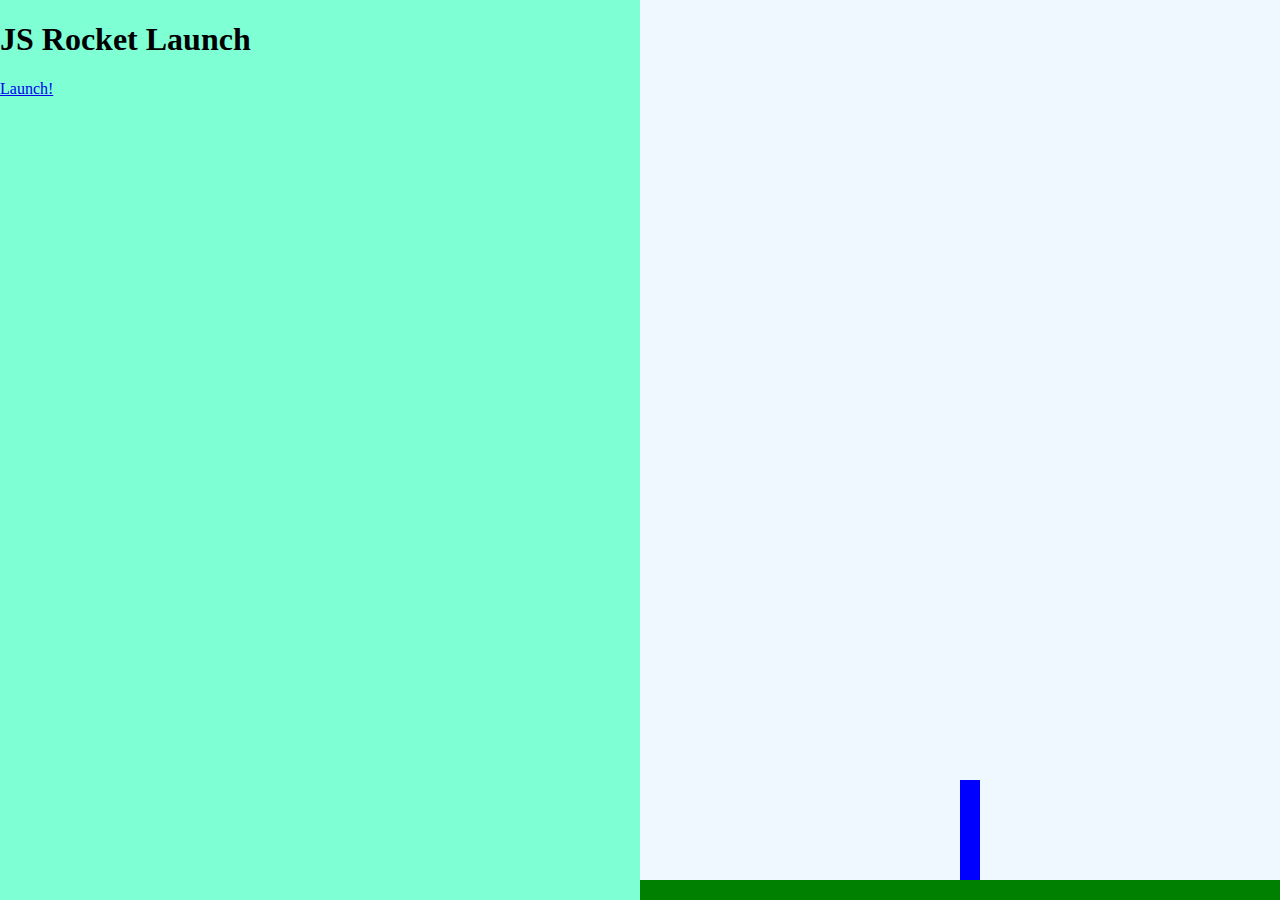
==== rocket.html @ a49933fc "alldamnstuff" ====
<!DOCTYPE html>
<html>
<head>
	<title>Rocket Launch sequence!</title>
	<link rel="stylesheet" type="text/css" href="css/rocket.css">
	<script type="text/javascript" src="js/rocket.js"></script>
</head>
<body class="body-state1">
	<div class="left">
		<div class="state1">
			<h1>JS Rocket Launch</h1>
			<a href="#" class="button" onclick="changeState(2);">Launch!</a>
		</div>
		
		<div class="state2">
			<h1 id="countdown">10</h1>
			<a href="#" class="button" onclick="changeState(1);">Abort!</a>
		</div>
		
		<div class="state3">
			<h1>Lift Off!</h1>
		</div>

		<div class="state4">
			<h1>Well done!</h1>
			<a href="#" class="button" onclick="changeState(1);">Do it again!</a>
		</div>

		<div class="state5">
			<h1>Oh no!!!!</h1>
			<a href="#" class="button" onclick="changeState(1);">Try again!</a>
		</div>
	</div>
	<div class="right">
		<div class="ground"></div>
		<div class="rocket"></div>
	</div>
</body>
</html>
---- css/rocket.css ----
.left{
	background-color: aquamarine;
	position: fixed;
	width: 50%;
	height: 100%;
	top: 0;
	left: 0;
}

.right{
	background-color: aliceblue;
	position: fixed;
	width: 50%;
	height: 100%;
	top: 0;
	right: 0;
}

.ground{
	background-color: green;
	position: absolute;
	bottom: 0;
	left: 0;
	width: 100%;
	height: 20px;
}

.rocket{
	position: absolute;
	left: 50%;
	bottom: 20px;
	width: 20px;
	height: 100px;
	background-color: blue;
	transition: bottom 10000ms;
}

body.body-state1 .rocket{
	transition: none;
}

body.body-state3 .rocket,
body.body-state4 .rocket{
	bottom: 1000px;
}

a{

}

a.button{

}

.state1,
.state2,
.state3,
.state4,
.state5{
	display: none;
}

body.body-state1 .state1{display: block;}
body.body-state2 .state2{display: block;}
body.body-state3 .state3{display: block;}
body.body-state4 .state4{display: block;}
body.body-state5 .state5{display: block;}
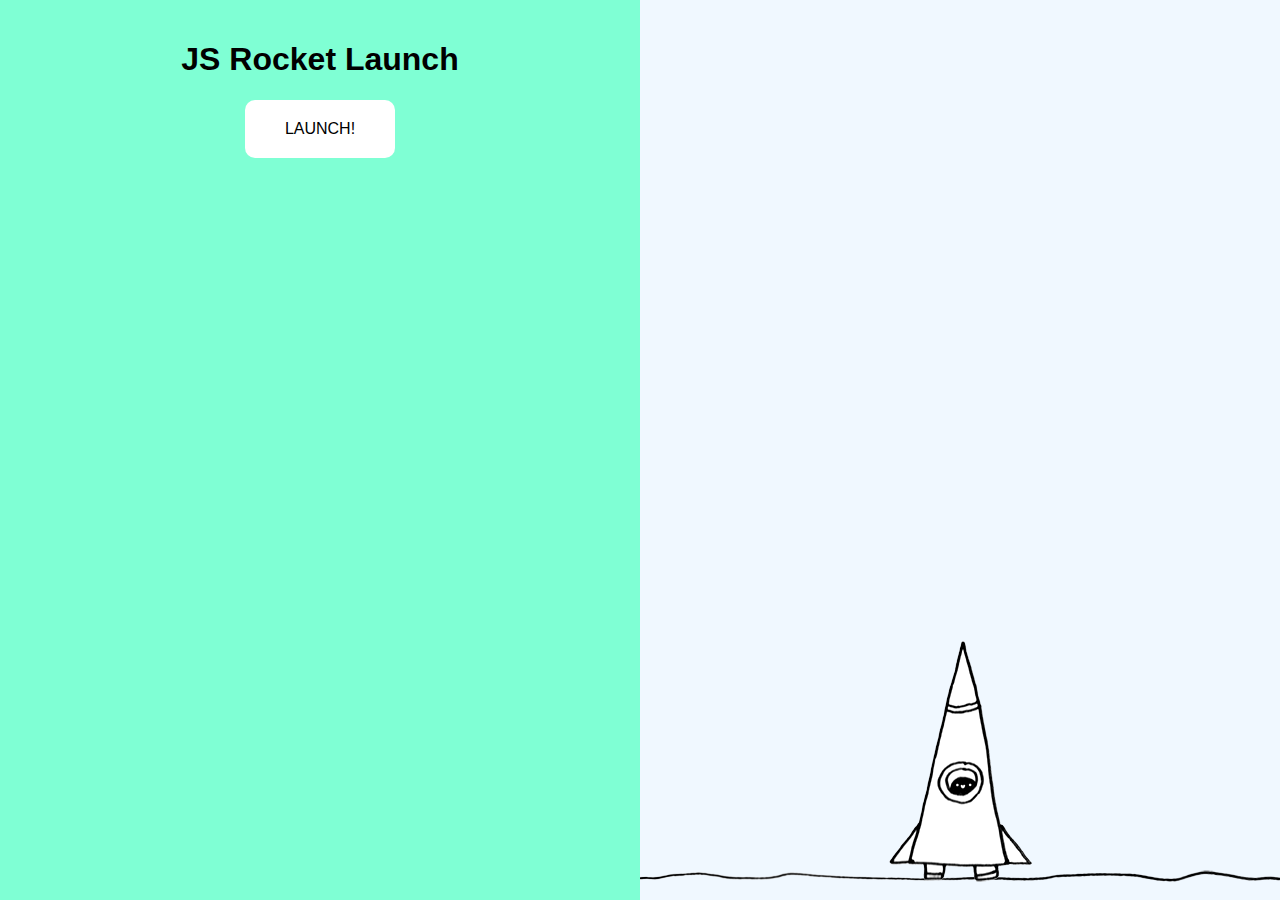
==== commit ac0895bc: "joo" ====
--- a/rocket.html
+++ b/rocket.html
@@ -5,35 +5,43 @@
 	<link rel="stylesheet" type="text/css" href="css/rocket.css">
 	<script type="text/javascript" src="js/rocket.js"></script>
 </head>
+
+<!-- left side -->
+
 <body class="body-state1">
 	<div class="left">
-		<div class="state1">
+		<div class="interface state1">
 			<h1>JS Rocket Launch</h1>
 			<a href="#" class="button" onclick="changeState(2);">Launch!</a>
 		</div>
 		
-		<div class="state2">
+		<div class="interface state2">
 			<h1 id="countdown">10</h1>
-			<a href="#" class="button" onclick="changeState(1);">Abort!</a>
+			<a href="#" onclick="changeState(1);">Abort!</a>
 		</div>
 		
-		<div class="state3">
+		<div class="interface state3">
 			<h1>Lift Off!</h1>
 		</div>
 
-		<div class="state4">
+		<div class="interface state4">
 			<h1>Well done!</h1>
 			<a href="#" class="button" onclick="changeState(1);">Do it again!</a>
 		</div>
 
-		<div class="state5">
+		<div class="interface state5">
 			<h1>Oh no!!!!</h1>
 			<a href="#" class="button" onclick="changeState(1);">Try again!</a>
 		</div>
 	</div>
+
+	<!-- Right side -->
+
 	<div class="right">
 		<div class="ground"></div>
 		<div class="rocket"></div>
+		<div class="nervous" id="nervous"></div>
+		<div class="cant-wait" id="cant-wait"></div>
 	</div>
 </body>
 </html>--- a/css/rocket.css
+++ b/css/rocket.css
@@ -1,3 +1,6 @@
+body{
+	font-family: 'helvetica', 'arial', sans-serif;
+}
 .left{
 	background-color: aquamarine;
 	position: fixed;
@@ -16,10 +19,31 @@
 	right: 0;
 }
 
+.interface{
+	text-align: center;
+	padding: 20px;
+
+}
+
+a.button{
+	display: inline-block;
+	background-color: white;
+	color: black;
+	padding: 20px 40px;
+	text-transform:  uppercase;
+	text-decoration: none;
+	border-radius: 10px;
+	transition: color 300ms;
+}
+
+a:hover{
+	color: red;
+}
+
 .ground{
-	background-color: green;
+	background: url(../img/ground.png) no-repeat center center;
 	position: absolute;
-	bottom: 0;
+	bottom: 13px;
 	left: 0;
 	width: 100%;
 	height: 20px;
@@ -28,20 +52,60 @@
 .rocket{
 	position: absolute;
 	left: 50%;
-	bottom: 20px;
-	width: 20px;
+	bottom: -13px;
+	width: 143px;
+	height: 272px;
+	margin-left: -71.5px;
+	background: url(../img/rocket-state1.png) no-repeat 0 0;
+	transition: bottom 10000ms;
+}
+
+.nervous{
+	position: absolute;
+	bottom: 220px;
+	left: 50%;
+	margin-left: -180px;
+	background: url(../img/nervous.png) no-repeat 0 0;
+	width: 223px;
 	height: 100px;
-	background-color: blue;
-	transition: bottom 10000ms;
+	display: none;
+}
+
+.cant-wait{
+	position: absolute;
+	bottom: 190px;
+	left: 50%;
+	background: url(../img/cant-wait.png) no-repeat 0 0;
+	width: 223px;
+	height: 100px;
+	display: none;
+
+}
+
+.cant-wait.show{
+	display: block;
+}
+
+.nervous.show{
+	display: block;
 }
 
 body.body-state1 .rocket{
 	transition: none;
 }
-
+body.body-state2 .rocket{
+		background-image: url(../img/rocket-state2.gif);
+}
 body.body-state3 .rocket,
 body.body-state4 .rocket{
 	bottom: 1000px;
+	background-image: url(../img/rocket-state3.gif)
+}
+body.body-state5 .rocket{
+	background-image: url(../img/boom.png);
+	width: 209px;
+	height: 200px;
+	margin-left: -104.5px;
 }
 
 a{
